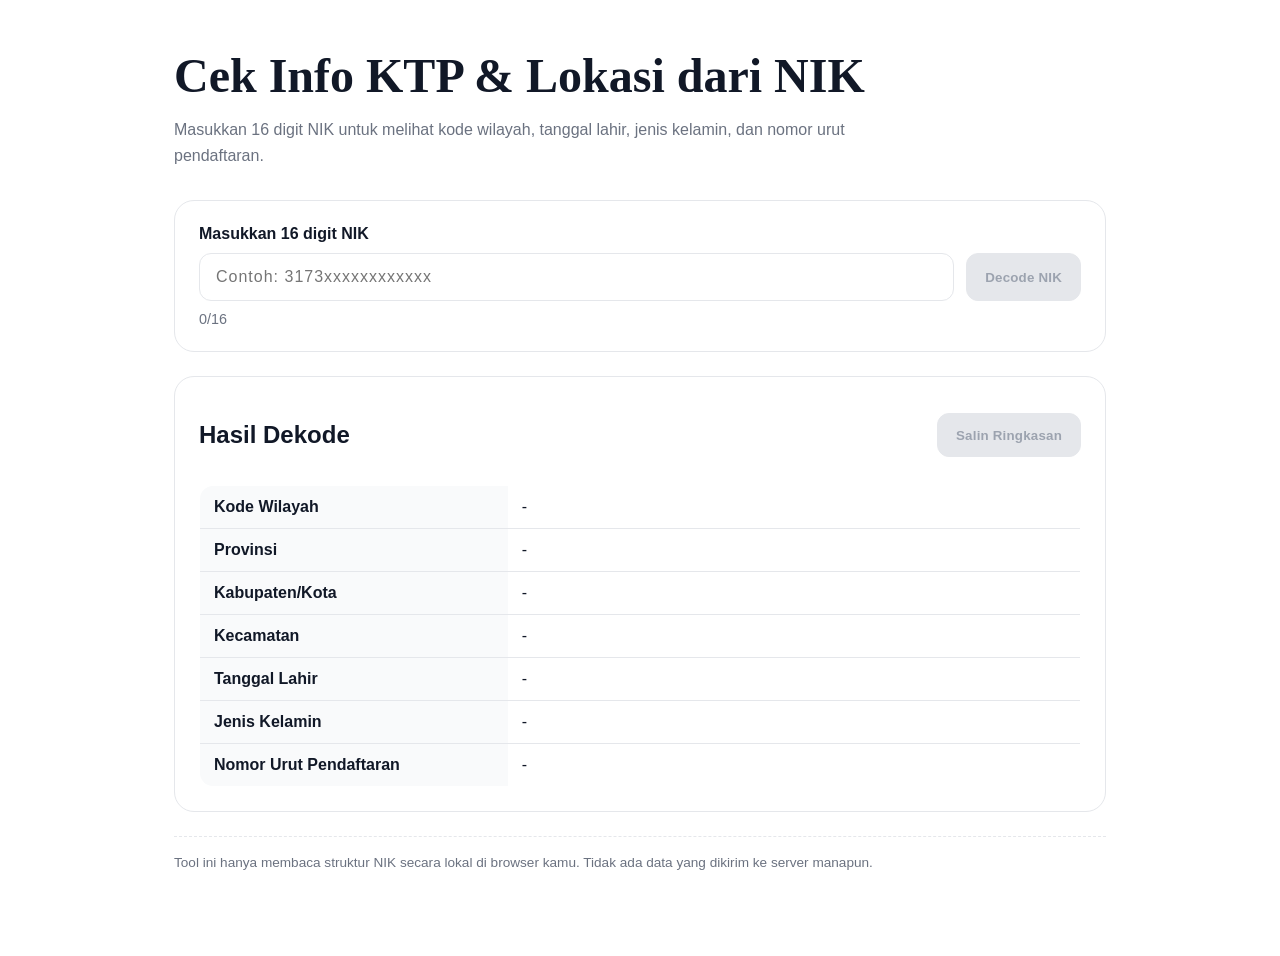
==== index.html @ 8b75e1c2 "feat: initial NIK decoder app" ====
<!doctype html>
<html lang="id">
  <head>
    <meta charset="utf-8" />
    <meta name="viewport" content="width=device-width, initial-scale=1" />
    <title>NIK Decoder - Cek Lokasi &amp; Info KTP dari NIK</title>
    <meta
      name="description"
      content="NIK Decoder untuk cek NIK KTP, arti kode NIK, NIK dari mana, dan lokasi KTP dari NIK secara offline di browser."
    />
    <link rel="stylesheet" href="styles.css" />
  </head>
  <body>
    <main>
      <header class="hero">
        <h1>Cek Info KTP &amp; Lokasi dari NIK</h1>
        <p>
          Masukkan 16 digit NIK untuk melihat kode wilayah, tanggal lahir, jenis
          kelamin, dan nomor urut pendaftaran.
        </p>
      </header>

      <section class="panel">
        <form id="nikForm" novalidate>
          <label for="nikInput">Masukkan 16 digit NIK</label>
          <div class="input-row">
            <input
              id="nikInput"
              type="text"
              inputmode="numeric"
              pattern="[0-9]{16}"
              maxlength="16"
              autocomplete="off"
              placeholder="Contoh: 3173xxxxxxxxxxxx"
              aria-describedby="status"
            />
            <button id="decodeBtn" type="submit" disabled>Decode NIK</button>
          </div>
          <div class="helper-row">
            <span id="charCount">0/16</span>
            <span id="status" role="status" aria-live="polite"></span>
          </div>
        </form>
      </section>

      <section class="panel">
        <div class="panel-head">
          <h2>Hasil Dekode</h2>
          <button id="copyBtn" class="copy-btn" type="button" disabled>
            Salin Ringkasan
          </button>
        </div>
        <table aria-live="polite">
          <tbody>
            <tr>
              <th>Kode Wilayah</th>
              <td id="outKodeWilayah">-</td>
            </tr>
            <tr>
              <th>Provinsi</th>
              <td id="outProvinsi">-</td>
            </tr>
            <tr>
              <th>Kabupaten/Kota</th>
              <td id="outKab">-</td>
            </tr>
            <tr>
              <th>Kecamatan</th>
              <td id="outKec">-</td>
            </tr>
            <tr>
              <th>Tanggal Lahir</th>
              <td id="outLahir">-</td>
            </tr>
            <tr>
              <th>Jenis Kelamin</th>
              <td id="outGender">-</td>
            </tr>
            <tr>
              <th>Nomor Urut Pendaftaran</th>
              <td id="outUrut">-</td>
            </tr>
          </tbody>
        </table>
      </section>

      <p class="footer-note">
        Tool ini hanya membaca struktur NIK secara lokal di browser kamu. Tidak
        ada data yang dikirim ke server manapun.
      </p>

      <noscript>
        <p class="status-error">
          Aplikasi ini membutuhkan JavaScript agar bisa berjalan.
        </p>
      </noscript>
    </main>
    <script src="wilayah-data.js" defer></script>
    <script src="app.js" defer></script>
  </body>
</html>
---- styles.css ----
:root {
  color-scheme: light;
  --ink: #111827;
  --muted: #6b7280;
  --paper: #ffffff;
  --panel: #ffffff;
  --accent: #1f2937;
  --accent-strong: #111827;
  --soft: #f3f4f6;
  --teal: #0f766e;
  --line: #e5e7eb;
  --shadow: none;
  --focus: #2563eb;
  --btn-disabled-bg: #e5e7eb;
  --btn-disabled-text: #9ca3af;
  --btn-secondary-bg: #f9fafb;
  --btn-secondary-border: #d1d5db;
  --btn-secondary-text: #111827;
  --btn-secondary-hover: #f3f4f6;
  --btn-secondary-active: #e5e7eb;
}

* {
  box-sizing: border-box;
}

body {
  margin: 0;
  font-family: "Trebuchet MS", "Lucida Sans Unicode", "Lucida Grande",
    "Lucida Sans", Tahoma, sans-serif;
  color: var(--ink);
  background: #ffffff;
  min-height: 100vh;
}

main {
  max-width: 980px;
  margin: 0 auto;
  padding: 48px 24px 72px;
}

.hero {
  display: grid;
  gap: 14px;
  margin-bottom: 32px;
}

.badge {
  display: inline-flex;
  align-items: center;
  gap: 8px;
  padding: 6px 14px;
  border-radius: 999px;
  background: #f3f4f6;
  color: #374151;
  font-weight: 700;
  letter-spacing: 0.4px;
  text-transform: lowercase;
  width: fit-content;
}

h1 {
  font-family: "Palatino Linotype", "Book Antiqua", Palatino, serif;
  font-size: clamp(2rem, 3.8vw, 3rem);
  margin: 0;
}

.hero p {
  margin: 0;
  color: var(--muted);
  max-width: 700px;
  line-height: 1.6;
}

.panel {
  background: var(--panel);
  border: 1px solid var(--line);
  border-radius: 20px;
  padding: 24px;
  margin-bottom: 24px;
}

.panel-head {
  display: flex;
  align-items: center;
  justify-content: space-between;
  gap: 16px;
  margin-bottom: 16px;
}

label {
  font-weight: 700;
  margin-bottom: 10px;
  display: inline-block;
}

.input-row {
  display: flex;
  gap: 12px;
  flex-wrap: wrap;
}

input[type="text"] {
  flex: 1 1 320px;
  padding: 14px 16px;
  border-radius: 12px;
  border: 1px solid var(--line);
  background: #ffffff;
  font-size: 1rem;
  letter-spacing: 1px;
}

input[type="text"]:focus {
  outline: 2px solid rgba(37, 99, 235, 0.35);
  border-color: var(--focus);
}

button {
  border: 1px solid transparent;
  cursor: pointer;
  padding: 12px 18px;
  min-height: 44px;
  border-radius: 12px;
  background: var(--accent);
  color: #fff;
  font-weight: 700;
  letter-spacing: 0.2px;
  display: inline-flex;
  align-items: center;
  justify-content: center;
  position: relative;
  --spinner-color: #ffffff;
  transition: background-color 0.15s ease, border-color 0.15s ease, transform 0.1s ease;
}

button:hover:enabled {
  background: var(--accent-strong);
  transform: translateY(-1px);
}

button:active:enabled {
  background: #0f172a;
  transform: translateY(0) scale(0.98);
}

button:focus-visible {
  outline: 2px solid var(--focus);
  outline-offset: 2px;
}

button:disabled:not([data-loading="true"]),
button[aria-disabled="true"]:not([data-loading="true"]) {
  background: var(--btn-disabled-bg);
  border-color: var(--btn-disabled-bg);
  color: var(--btn-disabled-text);
  cursor: not-allowed;
  transform: none;
}

button[data-loading="true"] {
  color: transparent;
  pointer-events: none;
}

button[data-loading="true"]::after {
  content: "";
  width: 18px;
  height: 18px;
  border-radius: 50%;
  border: 2px solid var(--spinner-color);
  border-right-color: transparent;
  position: absolute;
  animation: spin 0.8s linear infinite;
}

button[aria-pressed="true"] {
  background: #0f172a;
  border-color: #0f172a;
  color: #ffffff;
}

.helper-row {
  display: flex;
  align-items: center;
  justify-content: space-between;
  margin-top: 10px;
  font-size: 0.9rem;
  color: var(--muted);
  gap: 12px;
  flex-wrap: wrap;
}

#status {
  font-weight: 600;
}

.status-error {
  color: #b91c1c;
}

.status-ok {
  color: #0f766e;
}

.status-warn {
  color: #b45309;
}

table {
  width: 100%;
  border-collapse: collapse;
  background: #ffffff;
  border-radius: 14px;
  overflow: hidden;
  border: 1px solid var(--line);
}

th,
td {
  text-align: left;
  padding: 12px 14px;
  border-bottom: 1px solid var(--line);
}

th {
  width: 35%;
  background: #f9fafb;
  font-weight: 700;
}

tr:last-child td,
tr:last-child th {
  border-bottom: none;
}

.footer-note {
  font-size: 0.85rem;
  color: var(--muted);
  border-top: 1px dashed var(--line);
  padding-top: 18px;
  margin-top: 12px;
}

.copy-btn {
  background: var(--btn-secondary-bg);
  border-color: var(--btn-secondary-border);
  color: var(--btn-secondary-text);
  --spinner-color: #111827;
}

.copy-btn:hover:enabled {
  background: var(--btn-secondary-hover);
  border-color: #cbd5e1;
}

.copy-btn:active:enabled {
  background: var(--btn-secondary-active);
  border-color: #cbd5e1;
}

.copy-btn[aria-pressed="true"] {
  background: #111827;
  border-color: #111827;
  color: #ffffff;
}

@keyframes spin {
  from {
    transform: rotate(0deg);
  }
  to {
    transform: rotate(360deg);
  }
}

@media (max-width: 720px) {
  main {
    padding: 32px 18px 56px;
  }

  .panel-head {
    flex-direction: column;
    align-items: flex-start;
  }

  th {
    width: 45%;
  }
}
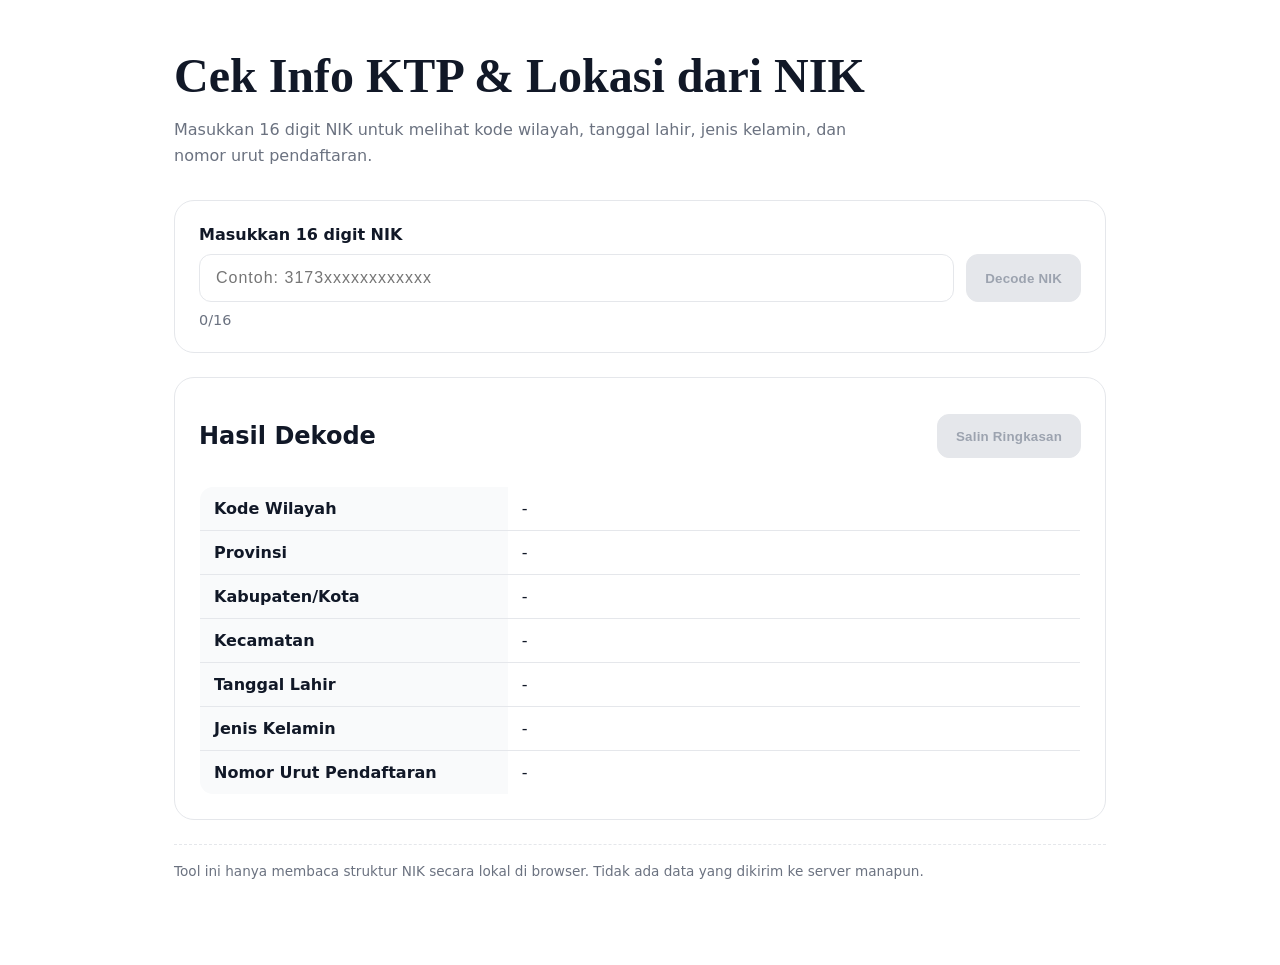
==== commit 6e85f4a5: "chore: update footer note for clarity Co-authored-by: Copilot <copilot@github.com>" ====
--- a/index.html
+++ b/index.html
@@ -85,7 +85,7 @@
       </section>
 
       <p class="footer-note">
-        Tool ini hanya membaca struktur NIK secara lokal di browser kamu. Tidak
+        Tool ini hanya membaca struktur NIK secara lokal di browser. Tidak
         ada data yang dikirim ke server manapun.
       </p>
 
--- a/styles.css
+++ b/styles.css
@@ -26,8 +26,8 @@
 
 body {
   margin: 0;
-  font-family: "Trebuchet MS", "Lucida Sans Unicode", "Lucida Grande",
-    "Lucida Sans", Tahoma, sans-serif;
+  font-family: ui-sans-serif, system-ui, -apple-system, "Segoe UI", Arial,
+    sans-serif;
   color: var(--ink);
   background: #ffffff;
   min-height: 100vh;
